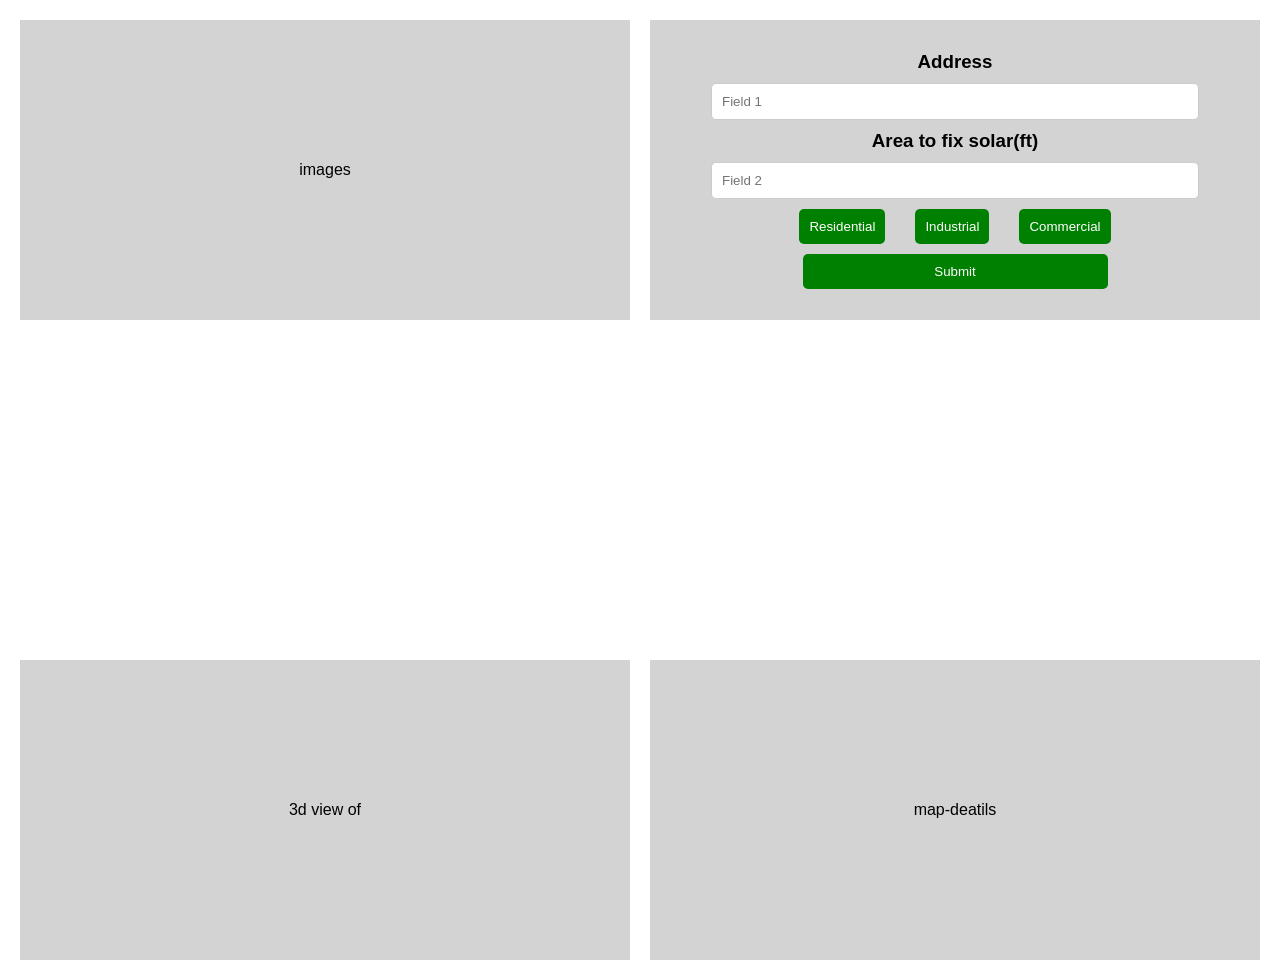
==== webfiles/home.html @ 1c1a4714 "main files" ====
<!DOCTYPE html>
<html lang="en">
<head>
    <meta charset="UTF-8">
    <meta name="viewport" content="width=device-width, initial-scale=1.0">
    <title>Responsive Layout with CSS Grid</title>
    <link rel="stylesheet" href="home.css">
</head>
<body>
    <main>
        <div class="content">
            <div class="images">images</div>
            <div class="form">
                <h3>Address</h3>
                <input type="text" placeholder="Field 1">
                <h3>Area to fix solar(ft)</h3>
                <input type="text" placeholder="Field 2">
                <div class="p-data">
                <button>Residential</button>
                <button>Industrial</button>
                <button>Commercial</button>
                </div>
                <button>Submit</button>
            </div>
            
        </div>
        <div id="map"></div>
        <div class="mp">
            <div class="map-td">3d view of</div>
            <div class="map-details">map-deatils</div>
        </div>
    </main>
    <script src="home.js"></script>
</body>
</html>
---- webfiles/home.css ----
* {
    margin: 0;
    padding: 0;
    box-sizing: border-box;
}

body {
    font-family: Arial, sans-serif;
    overflow: hidden;
}

header {
    display: flex;
    justify-content: space-between;
    align-items: center;
    background-color: limegreen;
    padding: 10px;
}

.profile {
    display: flex;
    align-items: center;
}

.avatar {
    width: 50px;
    height: 50px;
    background-color: yellow;
    border-radius: 50%;
    margin-right: 10px;
}

.username {
    font-weight: bold;
}

.nav-buttons {
    display: flex;
    gap: 10px;
}

.nav-buttons ul {
    border: none;
    border-radius: 5px;
    cursor: pointer;
    display: flex;
    gap: 10px;
}

.p-data{
    display: flex;
    gap: 30px;
}

main {
    display: grid;
    grid-template-columns: 1fr;
    grid-template-rows: auto 300px;
    gap: 20px;
    padding: 20px;
}

.content {
    display: grid;
    grid-template-columns: 1fr 1fr;
    gap: 20px;
}

.images {
    background-color: lightgray;
    display: flex;
    justify-content: center;
    align-items: center;
    min-height:250px;
}

.form {
    background-color: lightgray;
    display: flex;
    flex-direction: column;
    gap: 10px;
    justify-content: center;
    align-items: center;
    height: 300px;
}

.form input {
    width: 80%;
    padding: 10px;
    border: 1px solid #ccc;
    border-radius: 5px;
}

.form button {
    width: 50%;
    padding: 10px;
    background-color: green;
    color: white;
    border: none;
    border-radius: 5px;
    cursor: pointer;
}

.map {
    background-color: lightgray;
    display: flex;
    justify-content: center;
    align-items: center;
    height: 300px;
}
.mp{
    display: inline;
    display: grid;
    grid-template-columns: 1fr 1fr;
    gap: 20px;
}

.map-td{
    background-color: lightgray;
    display: flex;
    justify-content: center;
    align-items: center;
    height: 300px;
}
.map-details{
    background-color: lightgray;
    display: flex;
    justify-content: center;
    align-items: center;
    height: 300px;
}

@media (max-width: 768px) {
    .content {
        grid-template-columns: 1fr;
    }
}
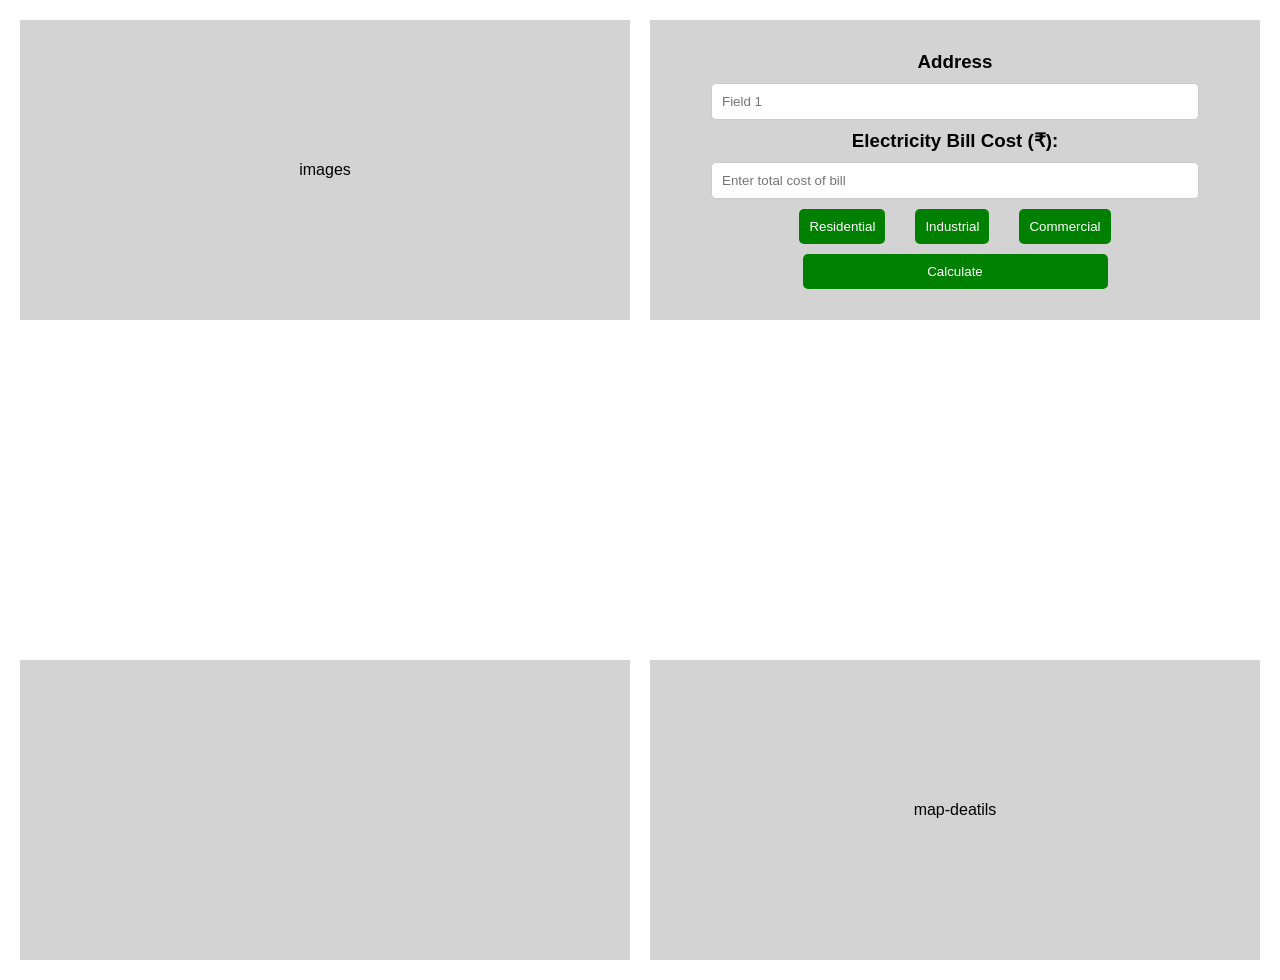
==== commit 2c430044: "maps are added" ====
--- a/webfiles/home.html
+++ b/webfiles/home.html
@@ -13,23 +13,45 @@
             <div class="form">
                 <h3>Address</h3>
                 <input type="text" placeholder="Field 1">
-                <h3>Area to fix solar(ft)</h3>
-                <input type="text" placeholder="Field 2">
+                <h3><label for="cost">Electricity Bill Cost (₹):</label></h3>
+                <input type="number" id="cost" placeholder="Enter total cost of bill" required>
+
+
                 <div class="p-data">
                 <button>Residential</button>
                 <button>Industrial</button>
                 <button>Commercial</button>
                 </div>
-                <button>Submit</button>
+
+                <button onclick="calculate()">Calculate</button>
             </div>
             
         </div>
-        <div id="map"></div>
+        <div id="map">
+            <div id="cesiumContainer" class="fullSize">
+                <div id="slider"></div>
+              </div>
+              <div id="loadingOverlay">
+                <!-- <iframe src="https://sandcastle.cesium.com/standalone.html#c=[base64]/[base64]/JuufTYOrRuexe4VdLogvclKHx1WPqwCK+bJM+TPK+VLB6PqsYzIigv4SPUskpex1Z5odEp472oGQzGSk5vlJxhYamuXoi4aSMoJaUohEsRJ9/VmpqLpHnQGgkb2SaTgc7wKJ8xRWOX08qDwcp6cNn7OEQYT0xAkqS5CbG1lZ9mdQZaJT/+2Gwh6BVoeb+WlpeS8fni0/lWNlY4eHLWN5xzJCOSWDuOB10dhnrlvUZ5/PX+z4KKdaXuQquvbEhurTG9IKte2gm/QmZ/398/+LD/JL9Lk/8vx+C6Ozpq2+LKgcYG6zoqdx6srYWl0Yq2f2yTLGDW1kGVB9tOh3Iz+QSi3BjX7fFvMsEhbUGxm2Z2HhfurU+R83UkBtjAcagbTq3bQwdy4kAd36PGwAa9FgL7rhUxKvfttBmnFFssHurOsW/[base64]/voKKcWMG+cx/tlHgB3hVKKoK7w6XGGpKwKp7z9O4JdgtCL/sC+iohbRZYs+4YduD7rw/7e3vBHvy26sTj2+9OZ1suVzVQ3LFQpCewDUVkuek6YpsVw82Cv5VM2KNgAXY25XO4yKgbo9/O+rfXNp+vaOfm4vr0/Ntg2P089JWzwZaF3o501f8y6H276n/tbXH5v2G8QyXMT8ZeVvtLSP5y89MUv9CMD6l3fWYNNXYaR64sj305A/zNppnEC2+ueDMIQkPxRYoYqsMox+ZnglgXVyUv/qZoUQ/lAlRNrI0vXO72QA+Xm7b62/DH3tvaGl7827CX3dWWIhL/mCiZi2Q3llziHfhNcmB/azJze74Qa0UxpXaAtwHPVt3E/a59ZcB78wf8qdYfn8XRTu2bYT0afO/S1j6d7+JlCPt5Xdv+OwpLAovnhM2AJZ01l36IOdEad8Y55wPEGjUq3pdqZUc/Pgpx7bi0UvteiXJJEpw5ff82a1XS/eNLvxgEwVGIj+s1jZQ8InUrXgILIjUm0+0w1Ms56yMJYjkNJ/gShJM9/Bc" frameborder="0"></iframe> -->
+            </div>
+        </div>
         <div class="mp">
-            <div class="map-td">3d view of</div>
+            <div class="map-td">
+                <div class="sketchfab-embed-wrapper tdv ">
+                    <!-- <iframe title="Institutional housing design, the Netherlands" frameborder="0" allowfullscreen mozallowfullscreen="true" webkitallowfullscreen="true" allow="autoplay; fullscreen; xr-spatial-tracking" xr-spatial-tracking execution-while-out-of-viewport execution-while-not-rendered web-share src="https://sketchfab.com/models/e6dfb56b98124d5692639f725083e916/embed?autospin=1&autostart=1&annotations_visible=1&preload=1&annotation=1&ui_controls=0&ui_infos=0">
+                    </iframe> -->
+                    <p style=" color: #4A4A4A;">
+                        <!-- <a href="https://sketchfab.com/3d-models/institutional-housing-design-the-netherlands-e6dfb56b98124d5692639f725083e916?utm_medium=embed&utm_campaign=share-popup&utm_content=e6dfb56b98124d5692639f725083e916" target="_blank" rel="nofollow" style="font-weight: bold; color: #1CAAD9;">
+                        </a>   -->
+                    </p> 
+                </div>
+                
+            </div>
+            
             <div class="map-details">map-deatils</div>
         </div>
     </main>
     <script src="home.js"></script>
+    <script src="common.js"></script>
 </body>
 </html>
--- a/webfiles/home.css
+++ b/webfiles/home.css
@@ -2,6 +2,11 @@
     margin: 0;
     padding: 0;
     box-sizing: border-box;
+}
+@import url(../templates/bucket.css);
+
+#slider:hover {
+  cursor: ew-resize;
 }
 
 body {
@@ -121,6 +126,7 @@
     justify-content: center;
     align-items: center;
     height: 300px;
+    width: 100%;
 }
 .map-details{
     background-color: lightgray;
@@ -130,6 +136,16 @@
     height: 300px;
 }
 
+#loadingOverlay iframe{
+    width: 100%;
+    height: 300px;
+}
+
+.tdv iframe{
+    width: 660px;
+    height: 300px;
+}
+
 @media (max-width: 768px) {
     .content {
         grid-template-columns: 1fr;
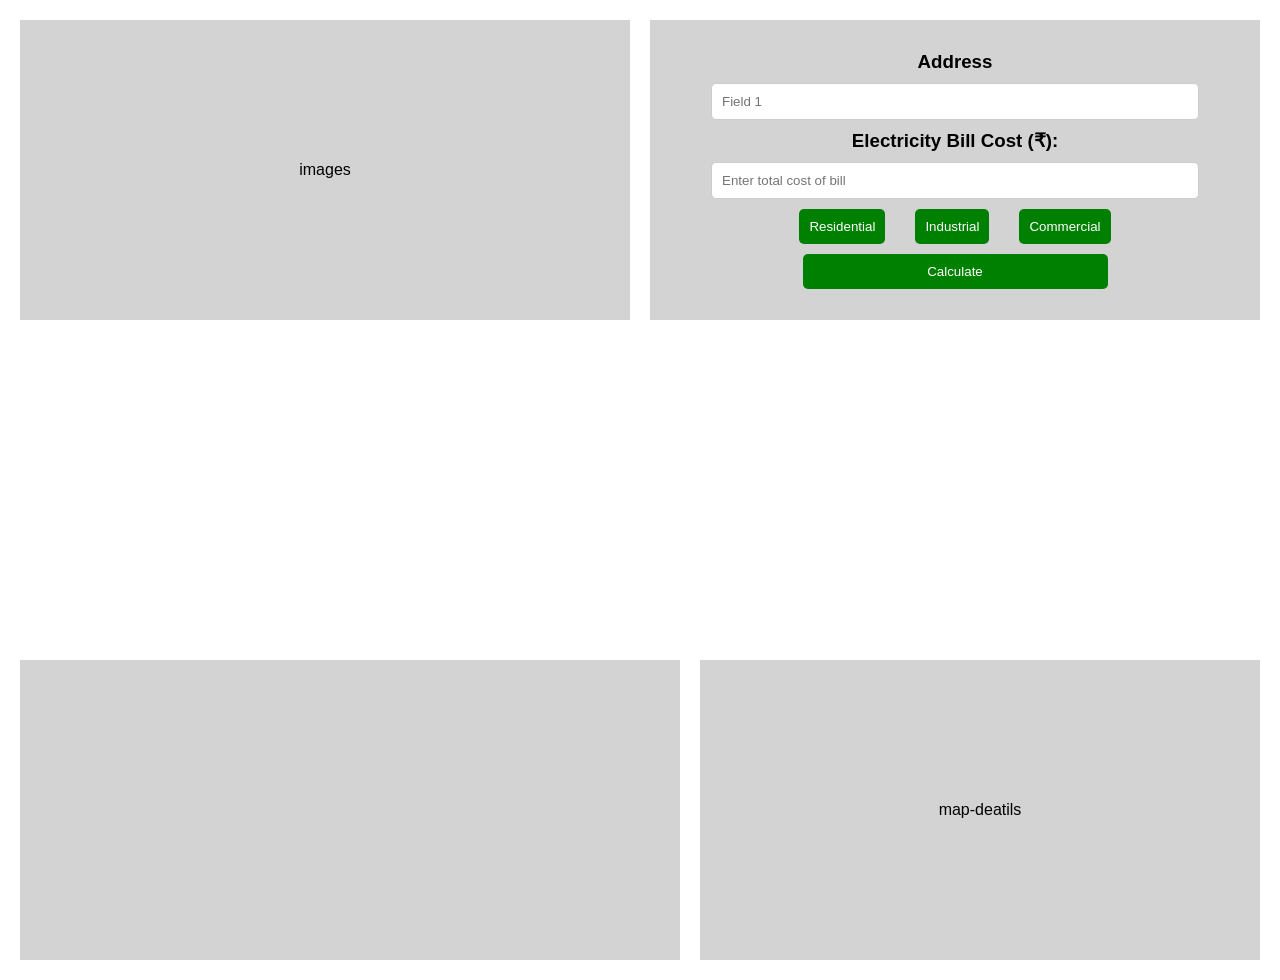
==== commit 44632707: "mapp linkes added" ====
--- a/webfiles/home.html
+++ b/webfiles/home.html
@@ -32,17 +32,17 @@
                 <div id="slider"></div>
               </div>
               <div id="loadingOverlay">
-                <!-- <iframe src="https://sandcastle.cesium.com/standalone.html#c=[base64]/[base64]/JuufTYOrRuexe4VdLogvclKHx1WPqwCK+bJM+TPK+VLB6PqsYzIigv4SPUskpex1Z5odEp472oGQzGSk5vlJxhYamuXoi4aSMoJaUohEsRJ9/VmpqLpHnQGgkb2SaTgc7wKJ8xRWOX08qDwcp6cNn7OEQYT0xAkqS5CbG1lZ9mdQZaJT/+2Gwh6BVoeb+WlpeS8fni0/lWNlY4eHLWN5xzJCOSWDuOB10dhnrlvUZ5/PX+z4KKdaXuQquvbEhurTG9IKte2gm/QmZ/398/+LD/JL9Lk/8vx+C6Ozpq2+LKgcYG6zoqdx6srYWl0Yq2f2yTLGDW1kGVB9tOh3Iz+QSi3BjX7fFvMsEhbUGxm2Z2HhfurU+R83UkBtjAcagbTq3bQwdy4kAd36PGwAa9FgL7rhUxKvfttBmnFFssHurOsW/[base64]/voKKcWMG+cx/tlHgB3hVKKoK7w6XGGpKwKp7z9O4JdgtCL/sC+iohbRZYs+4YduD7rw/7e3vBHvy26sTj2+9OZ1suVzVQ3LFQpCewDUVkuek6YpsVw82Cv5VM2KNgAXY25XO4yKgbo9/O+rfXNp+vaOfm4vr0/Ntg2P089JWzwZaF3o501f8y6H276n/tbXH5v2G8QyXMT8ZeVvtLSP5y89MUv9CMD6l3fWYNNXYaR64sj305A/zNppnEC2+ueDMIQkPxRYoYqsMox+ZnglgXVyUv/qZoUQ/lAlRNrI0vXO72QA+Xm7b62/DH3tvaGl7827CX3dWWIhL/mCiZi2Q3llziHfhNcmB/azJze74Qa0UxpXaAtwHPVt3E/a59ZcB78wf8qdYfn8XRTu2bYT0afO/S1j6d7+JlCPt5Xdv+OwpLAovnhM2AJZ01l36IOdEad8Y55wPEGjUq3pdqZUc/Pgpx7bi0UvteiXJJEpw5ff82a1XS/eNLvxgEwVGIj+s1jZQ8InUrXgILIjUm0+0w1Ms56yMJYjkNJ/gShJM9/Bc" frameborder="0"></iframe> -->
+                <iframe src="https://sandcastle.cesium.com/standalone.html#c=[base64]/[base64]/JuufTYOrRuexe4VdLogvclKHx1WPqwCK+bJM+TPK+VLB6PqsYzIigv4SPUskpex1Z5odEp472oGQzGSk5vlJxhYamuXoi4aSMoJaUohEsRJ9/VmpqLpHnQGgkb2SaTgc7wKJ8xRWOX08qDwcp6cNn7OEQYT0xAkqS5CbG1lZ9mdQZaJT/+2Gwh6BVoeb+WlpeS8fni0/lWNlY4eHLWN5xzJCOSWDuOB10dhnrlvUZ5/PX+z4KKdaXuQquvbEhurTG9IKte2gm/QmZ/398/+LD/JL9Lk/8vx+C6Ozpq2+LKgcYG6zoqdx6srYWl0Yq2f2yTLGDW1kGVB9tOh3Iz+QSi3BjX7fFvMsEhbUGxm2Z2HhfurU+R83UkBtjAcagbTq3bQwdy4kAd36PGwAa9FgL7rhUxKvfttBmnFFssHurOsW/[base64]/voKKcWMG+cx/tlHgB3hVKKoK7w6XGGpKwKp7z9O4JdgtCL/sC+iohbRZYs+4YduD7rw/7e3vBHvy26sTj2+9OZ1suVzVQ3LFQpCewDUVkuek6YpsVw82Cv5VM2KNgAXY25XO4yKgbo9/O+rfXNp+vaOfm4vr0/Ntg2P089JWzwZaF3o501f8y6H276n/tbXH5v2G8QyXMT8ZeVvtLSP5y89MUv9CMD6l3fWYNNXYaR64sj305A/zNppnEC2+ueDMIQkPxRYoYqsMox+ZnglgXVyUv/qZoUQ/lAlRNrI0vXO72QA+Xm7b62/DH3tvaGl7827CX3dWWIhL/mCiZi2Q3llziHfhNcmB/azJze74Qa0UxpXaAtwHPVt3E/a59ZcB78wf8qdYfn8XRTu2bYT0afO/S1j6d7+JlCPt5Xdv+OwpLAovnhM2AJZ01l36IOdEad8Y55wPEGjUq3pdqZUc/Pgpx7bi0UvteiXJJEpw5ff82a1XS/eNLvxgEwVGIj+s1jZQ8InUrXgILIjUm0+0w1Ms56yMJYjkNJ/gShJM9/Bc" frameborder="0"></iframe>
             </div>
         </div>
         <div class="mp">
             <div class="map-td">
                 <div class="sketchfab-embed-wrapper tdv ">
-                    <!-- <iframe title="Institutional housing design, the Netherlands" frameborder="0" allowfullscreen mozallowfullscreen="true" webkitallowfullscreen="true" allow="autoplay; fullscreen; xr-spatial-tracking" xr-spatial-tracking execution-while-out-of-viewport execution-while-not-rendered web-share src="https://sketchfab.com/models/e6dfb56b98124d5692639f725083e916/embed?autospin=1&autostart=1&annotations_visible=1&preload=1&annotation=1&ui_controls=0&ui_infos=0">
-                    </iframe> -->
+                    <iframe title="Institutional housing design, the Netherlands" frameborder="0" allowfullscreen mozallowfullscreen="true" webkitallowfullscreen="true" allow="autoplay; fullscreen; xr-spatial-tracking" xr-spatial-tracking execution-while-out-of-viewport execution-while-not-rendered web-share src="https://sketchfab.com/models/e6dfb56b98124d5692639f725083e916/embed?autospin=1&autostart=1&annotations_visible=1&preload=1&annotation=1&ui_controls=0&ui_infos=0">
+                    </iframe>
                     <p style=" color: #4A4A4A;">
-                        <!-- <a href="https://sketchfab.com/3d-models/institutional-housing-design-the-netherlands-e6dfb56b98124d5692639f725083e916?utm_medium=embed&utm_campaign=share-popup&utm_content=e6dfb56b98124d5692639f725083e916" target="_blank" rel="nofollow" style="font-weight: bold; color: #1CAAD9;">
-                        </a>   -->
+                        <a href="https://sketchfab.com/3d-models/institutional-housing-design-the-netherlands-e6dfb56b98124d5692639f725083e916?utm_medium=embed&utm_campaign=share-popup&utm_content=e6dfb56b98124d5692639f725083e916" target="_blank" rel="nofollow" style="font-weight: bold; color: #1CAAD9;">
+                        </a>
                     </p> 
                 </div>
                 
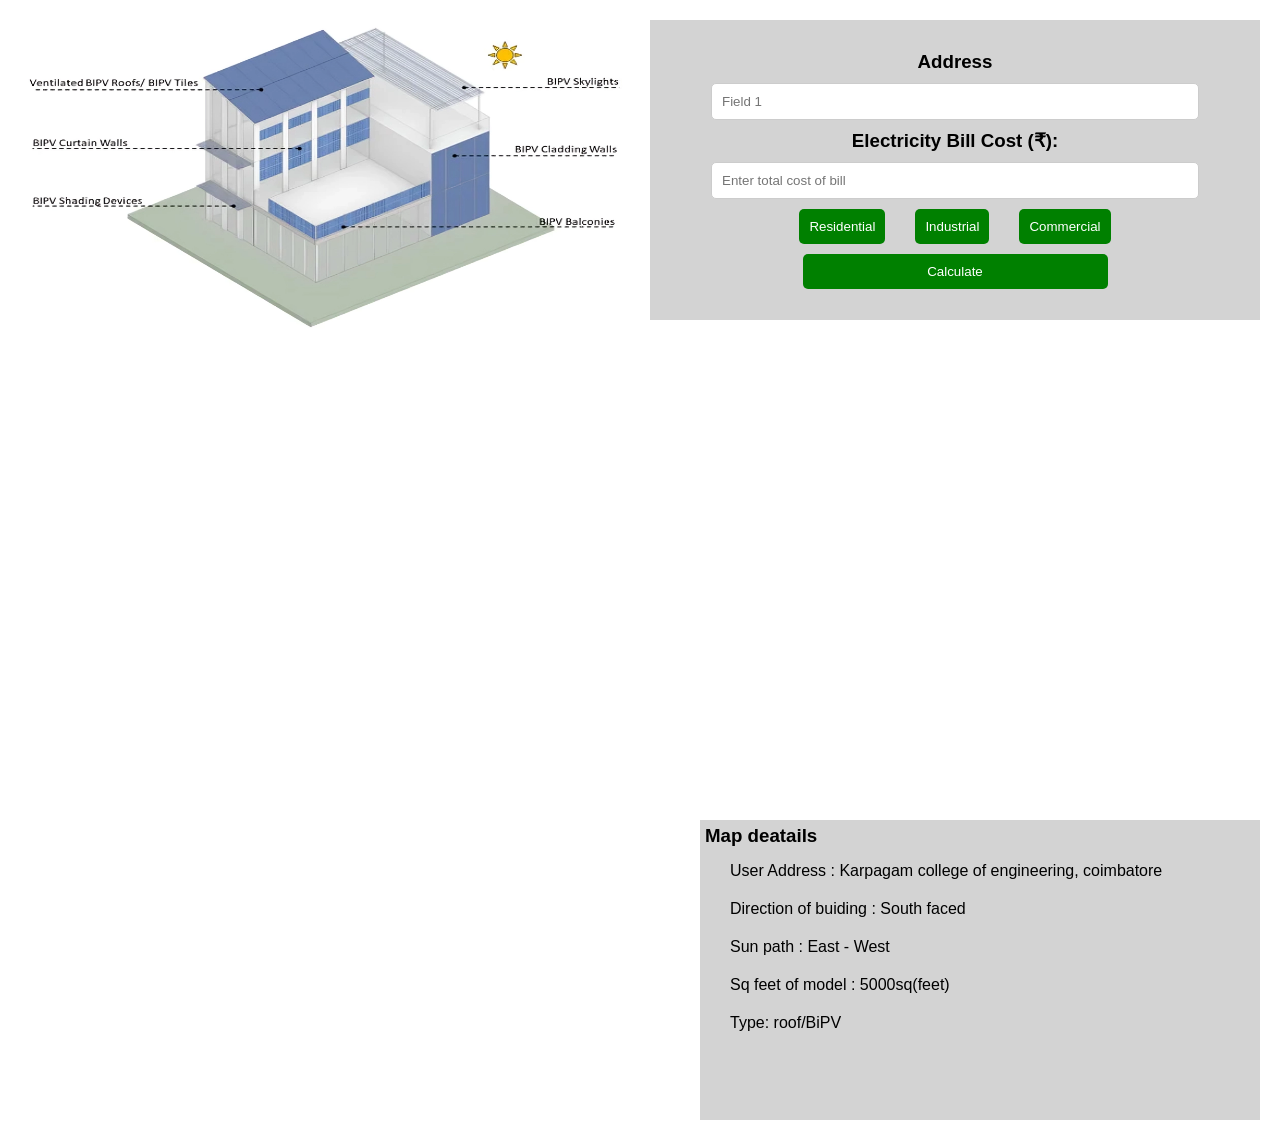
==== commit 87c7cd6a: "changes checking" ====
--- a/webfiles/home.html
+++ b/webfiles/home.html
@@ -9,7 +9,11 @@
 <body>
     <main>
         <div class="content">
-            <div class="images">images</div>
+            <div class="images">
+                <img src="/webfiles/sustainability-.png" alt="Sustainability Image">
+                <!-- <img src="/webfiles/WhatsApp Image 2024-09-12 at 09.10.37_be04ce0a.jpg" alt="WhatsApp Image">
+                <img src="/webfiles/simg3.webp" alt="Image 3"> -->
+            </div>
             <div class="form">
                 <h3>Address</h3>
                 <input type="text" placeholder="Field 1">
@@ -48,7 +52,14 @@
                 
             </div>
             
-            <div class="map-details">map-deatils</div>
+            <div class="map-details">
+                <h3>Map deatails</h3>
+                <p>User Address : Karpagam college of engineering, coimbatore</p>
+                <p>Direction of buiding : South faced</p>
+                <p>Sun path : East - West</p>
+                <p>Sq feet of model : 5000sq(feet)</p>
+                <p>Type: roof/BiPV</p>
+            </div>
         </div>
     </main>
     <script src="home.js"></script>
--- a/webfiles/home.css
+++ b/webfiles/home.css
@@ -69,15 +69,30 @@
     display: grid;
     grid-template-columns: 1fr 1fr;
     gap: 20px;
+}   
+
+/* Styling for the images container */
+.images{
+    display: flex;
+    width: 100%;
+    animation: slide 1.5s ease-in-out forwards;
+    height: 450px;
 }
 
-.images {
-    background-color: lightgray;
-    display: flex;
-    justify-content: center;
-    align-items: center;
-    min-height:250px;
+/* Styling for individual images */
+.images img {
+    width: 100%; /* Each image takes up a third of the container */
+    height: 70%;
 }
+
+    /* .images img{
+        background-color: lightgray;
+        display: flex;
+        justify-content: center;
+        align-items: center;
+        height: 70%;
+        width: 100%;
+    } */
 
 .form {
     background-color: lightgray;
@@ -121,7 +136,6 @@
 }
 
 .map-td{
-    background-color: lightgray;
     display: flex;
     justify-content: center;
     align-items: center;
@@ -130,10 +144,18 @@
 }
 .map-details{
     background-color: lightgray;
-    display: flex;
+    /* display: flex;
     justify-content: center;
-    align-items: center;
+    align-items: center; */
     height: 300px;
+    margin-top: 10px;
+    padding: 5px;
+    margin-bottom: 8px;
+}
+.map-details p{
+    margin-left: 20px;
+    padding: 5px;
+    margin-top: 10px;
 }
 
 #loadingOverlay iframe{
